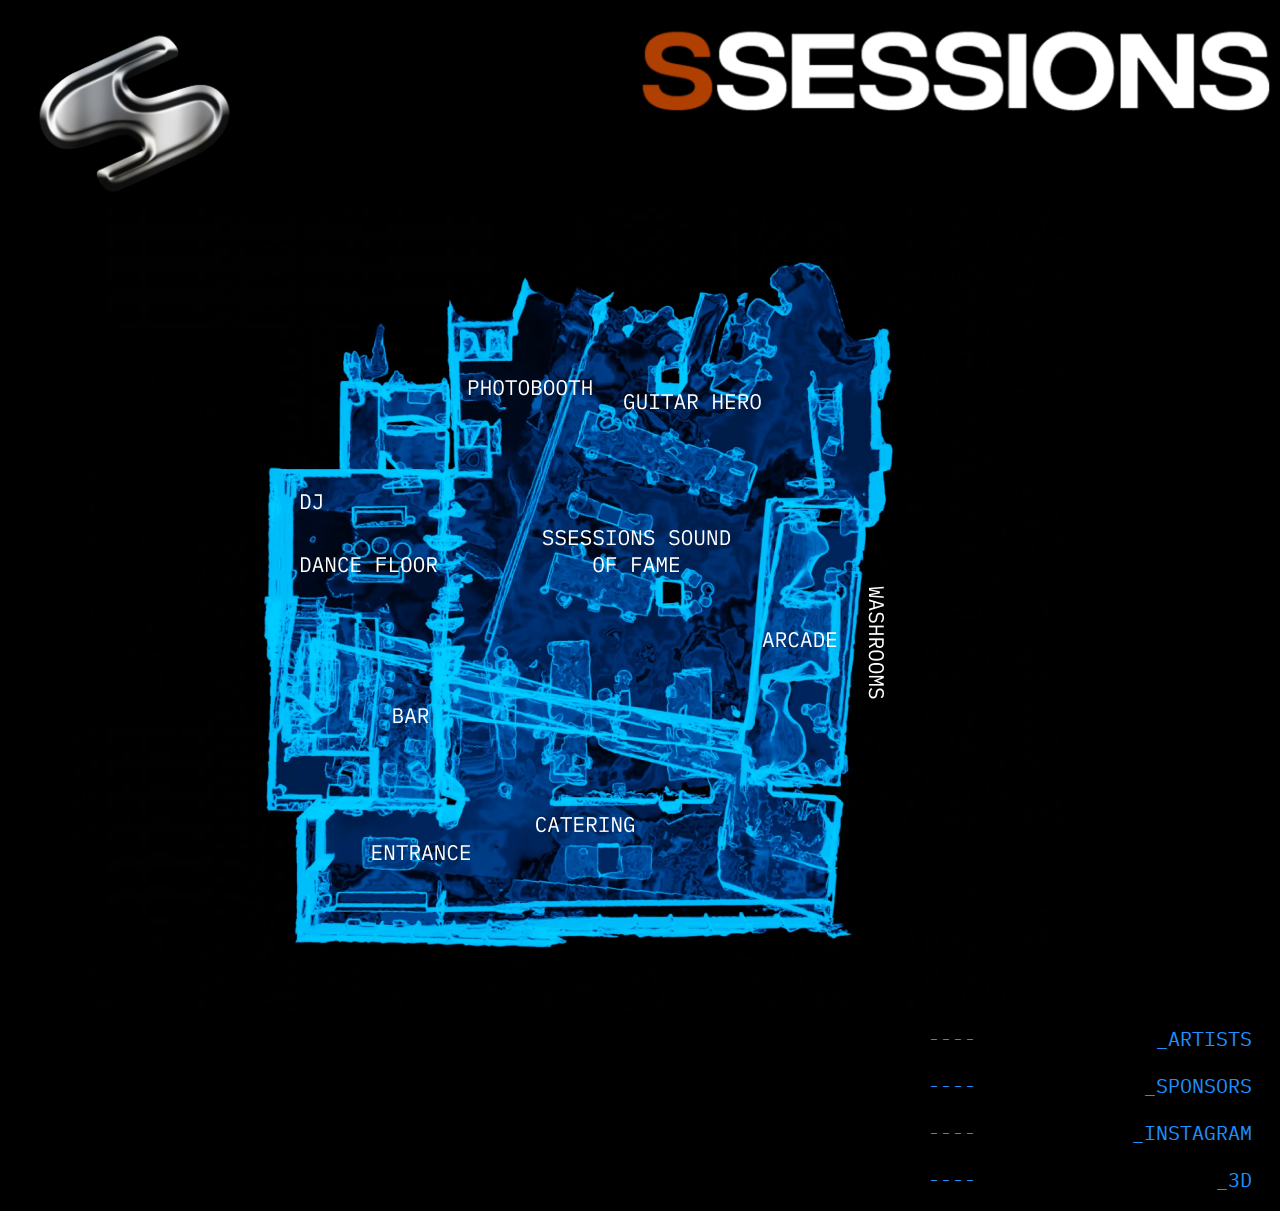
==== index.html @ bb6134a4 "Remove Combine from Sponsor" ====
<!DOCTYPE html>
<html lang="en">
<head>
  <meta charset="UTF-8">
  <meta name="viewport" content="width=device-width, initial-scale=1">
  <title>ssesions landing page </title>
  <link href="assets/css/sessions.css" type="text/css" rel="stylesheet">

</head>
<body>
<!---Headers--->
<header>
  <img id="image1" src="assets/name-white.png" alt=" SSessions logo">
  <img id="image2" src="assets/newlogo-silver.png" alt="Silver Logo">
</header>

<!---Looping Video--->
<video autoplay loop muted>
  <source src="assets/hologram_croppped2.mp4">
</video>

<!---Image 3--->
<img id="image3" src="assets/Group_2_1.png" alt="Holo image of vid">

<!---Buttons--->
<button class="Collapse">----&nbsp;&nbsp;&nbsp;&nbsp;&nbsp;&nbsp;&nbsp;&nbsp;&nbsp;&nbsp;&nbsp;&nbsp;&nbsp;&nbsp;&nbsp;_ARTISTS</button>
<div class="content" >
  <div class="ArtistImage">
  <a href="https://www.instagram.com/cellulardada/" target="_blank">
    <img class="thumb" src="assets/artist/sessions_artists-01.png" alt="Cellulardada Image" >
  </a>
  </div>
  <div class="ArtistImage">
    <a href="https://www.instagram.com/savmejias" target="_blank">
      <img class="thumb" src="assets/artist/ssessions_artists-05.png" alt="Sav" >
    </a>
  </div>
  <div class="ArtistImage">
    <a href="https://www.instagram.com/sawankmusic/" target="_blank">
      <img class="thumb" src="assets/artist/sessions_artists-02.png" alt="SawankMusic Image" >
    </a>
  </div>
  <div class="ArtistImage">
    <a href="https://www.instagram.com/divinelightbody/" target="_blank">
      <img class="thumb" src="assets/artist/sessions_artists-03.png" alt="Divine Light Body Image" >
    </a>
  </div>

</div>
<!---Sponsors--->
<button class="Collapse" id="sponsorbutton">----&nbsp;&nbsp;&nbsp;&nbsp;&nbsp;&nbsp;&nbsp;&nbsp;&nbsp;&nbsp;&nbsp;&nbsp;&nbsp;&nbsp;_SPONSORS</button>
<div class="content" id="sponsorcontent">
  <div class="sponsorgrid">
    <div class="sponsorimage">
    <a href="https://www.instagram.com/haiikuu.io/" target="_blank">
      <img class="thumb2" src="assets/sponsors/HAIIKUU.IO_SOCIAL_MEDIA-25_1.png" alt="HAIIKUU Image" >
    </a>
  </div>
  <div class="sponsorimage">
    <a href="https://www.instagram.com/misasilegal/" target="_blank">
      <img class="thumb2" src="assets/sponsors/ml.PNG" alt="Misasi Legal Image" >
    </a>
  </div>
  <div class="sponsorimage">
    <a href="https://www.instagram.com/smirnoffca/" target="_blank">
      <img class="thumb2" src="assets/sponsors/pngegg_1.png" alt="Smirnoff Canada Image" >
    </a>
  </div>
</div>
</div>
<!---Instagram--->
<a href="https://www.instagram.com/ssessionsofficial/" class="Solo" target="_blank">----&nbsp;&nbsp;&nbsp;&nbsp;&nbsp;&nbsp;&nbsp;&nbsp;&nbsp;&nbsp;&nbsp;&nbsp;&nbsp;_INSTAGRAM</a>

<!---3D MODEL--->

<button class="Collapse">----&nbsp;&nbsp;&nbsp;&nbsp;&nbsp;&nbsp;&nbsp;&nbsp;&nbsp;&nbsp;&nbsp;&nbsp;&nbsp;&nbsp;&nbsp;&nbsp;&nbsp;&nbsp;&nbsp;&nbsp;_3D</button>
<div class="content">
  <div class="sketchfab-embed-wrapper">
    <iframe title="Combine Lidar 4" frameborder="0" allowfullscreen mozallowfullscreen="true" webkitallowfullscreen="true" allow="autoplay; fullscreen; xr-spatial-tracking" xr-spatial-tracking execution-while-out-of-viewport execution-while-not-rendered web-share src="https://sketchfab.com/models/9fd1a0d4afd64f14b2f69c334e8ae678/embed?autostart=1"></iframe>
    <p style="font-size: 13px; font-weight: normal; margin: 5px; color: #4A4A4A;"></p>
  </div>
</div>




<!---JS script--->
<script src="ssessions.js"></script>
</body>
</html>
---- assets/css/sessions.css ----
@import url('https://fonts.googleapis.com/css2?family=IBM+Plex+Mono&family=Open+Sans:ital,wght@1,800&display=swap');
#image1
{
    float: right;
    max-width: 50%;
    margin-top: 10px;
}
#image2
{
    float:left;
    max-width: 20%;
}
video
{
    width:350px;
    align-items: center;
    padding-left: 10px;
    overflow: hidden;


}
body
{
    background-color: black;
}



#button1
{
    display: flex;
    flex-direction: column;
    justify-content: right;
    align-items: end;
    height: 10vh;
}

#button1
{
    float: right;
    background-color: black;
    color: dodgerblue;
    padding: 10px;
    cursor: pointer;
    margin: 10px;
    text-align: right;
    width: 50%;
    border: 2px solid black;
}
#image3{
    max-width: 100%;
    padding-left: 10px;
    margin-top: -5px;

}
.thumb
{
    float: left;
    width: 165px;
    padding: 10px;
}

#sponsorbutton
{
    background-color: black;
    color: dodgerblue;
    cursor: none;
    padding: 10px 20px;
    border: none;
    text-align: right;
    width: 100%;
    font-family: 'IBM Plex Mono',monospace;
    font-size: 20px;
}
#sponsorbutton:hover
{
    background-color: black;
}
.sponsorgrid
{
    display: flex;

}
#sponsorcontent
{
    display: none;
}
#sponsorcontent.active
{
    display: block;
}

.Collapse.active#sponsorcontent
{
    display: block;
}
.sponsorimage
{
    max-width: 48%;
    margin-bottom: 10px;
}
.thumb2
{
    width: 110px;
    padding: 10px;
    display: flex;
    flex-wrap: wrap;
    justify-content: space-between;
    align-content: center;
}
.Collapse
{
    background-color: black;
    color: dodgerblue;
    cursor: none;
    padding: 10px 20px;
    border: none;
    text-align: right;
    width: 100%;
    font-family: 'IBM Plex Mono',monospace;
    font-size: 20px;
}
.Collapse:hover
{
    background-color: black;

}
.content
{
    display: none;
}
a
{
display: block;
    text-decoration: none;
    color: black;
    margin: 10px 0;

}
.Collapse.active+.content
{
    display:block;

}
.Solo
{
    background-color: black;
    color: dodgerblue;
    cursor: none;
    border: none;
    text-align: right;
    width: auto;
    display: block;
    font-family: 'IBM Plex Mono',monospace;
    font-size: 20px;
    margin: 10px 20px;
}

.sketchfab-embed-wrapper
{
    text-align: center;
}
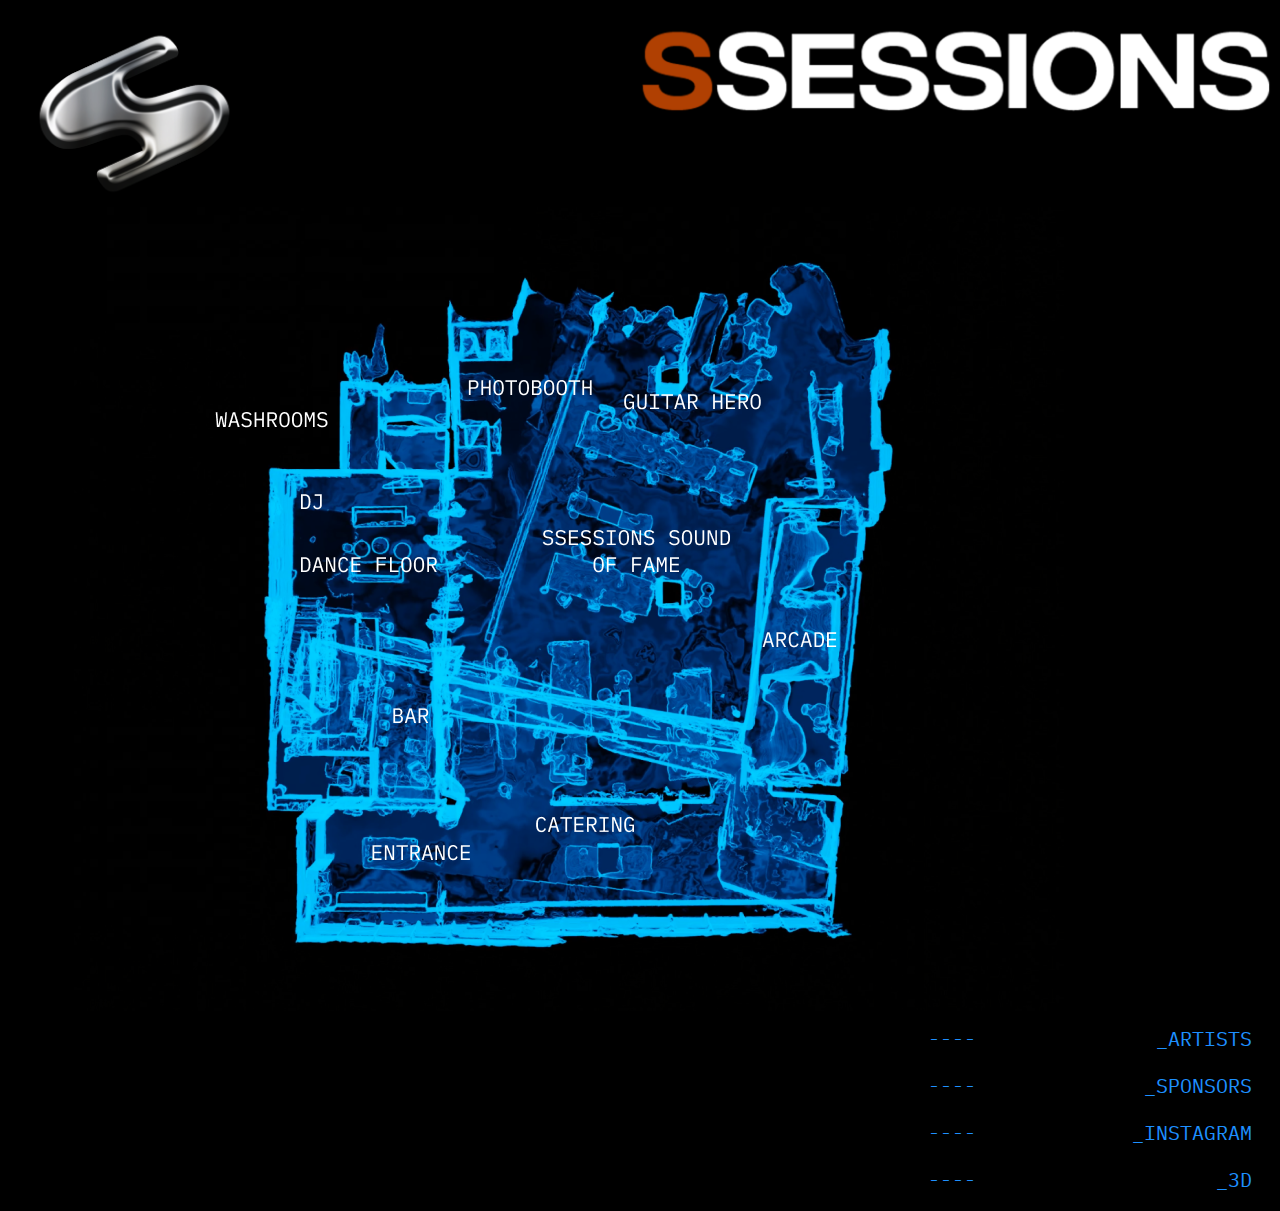
==== commit 54044732: "Removed the Sponsorgrid class for styling" ====
--- a/index.html
+++ b/index.html
@@ -50,23 +50,26 @@
 <!---Sponsors--->
 <button class="Collapse" id="sponsorbutton">----&nbsp;&nbsp;&nbsp;&nbsp;&nbsp;&nbsp;&nbsp;&nbsp;&nbsp;&nbsp;&nbsp;&nbsp;&nbsp;&nbsp;_SPONSORS</button>
 <div class="content" id="sponsorcontent">
-  <div class="sponsorgrid">
-    <div class="sponsorimage">
+  <div class="sponsorimage">
     <a href="https://www.instagram.com/haiikuu.io/" target="_blank">
-      <img class="thumb2" src="assets/sponsors/HAIIKUU.IO_SOCIAL_MEDIA-25_1.png" alt="HAIIKUU Image" >
+      <img class="thumb" src="assets/sponsors/HAIIKUU.IO_SOCIAL_MEDIA-25_1.png" alt="HAIIKUU Image" >
     </a>
   </div>
   <div class="sponsorimage">
     <a href="https://www.instagram.com/misasilegal/" target="_blank">
-      <img class="thumb2" src="assets/sponsors/ml.PNG" alt="Misasi Legal Image" >
+      <img class="thumb" src="assets/sponsors/ml.PNG" alt="Misasi Legal Image" >
+    </a>
+  </div>
+  <div class="sponsorimage">
+    <a href="https://www.instagram.com/thecombine_/" target="_blank">
+      <img class="thumb" src="assets/sponsors/Combine.png" alt="Combine Logo" >
     </a>
   </div>
   <div class="sponsorimage">
     <a href="https://www.instagram.com/smirnoffca/" target="_blank">
-      <img class="thumb2" src="assets/sponsors/pngegg_1.png" alt="Smirnoff Canada Image" >
+      <img class="thumb" src="assets/sponsors/pngegg_1.png" alt="Smirnoff Canada Image" >
     </a>
   </div>
-</div>
 </div>
 <!---Instagram--->
 <a href="https://www.instagram.com/ssessionsofficial/" class="Solo" target="_blank">----&nbsp;&nbsp;&nbsp;&nbsp;&nbsp;&nbsp;&nbsp;&nbsp;&nbsp;&nbsp;&nbsp;&nbsp;&nbsp;_INSTAGRAM</a>
